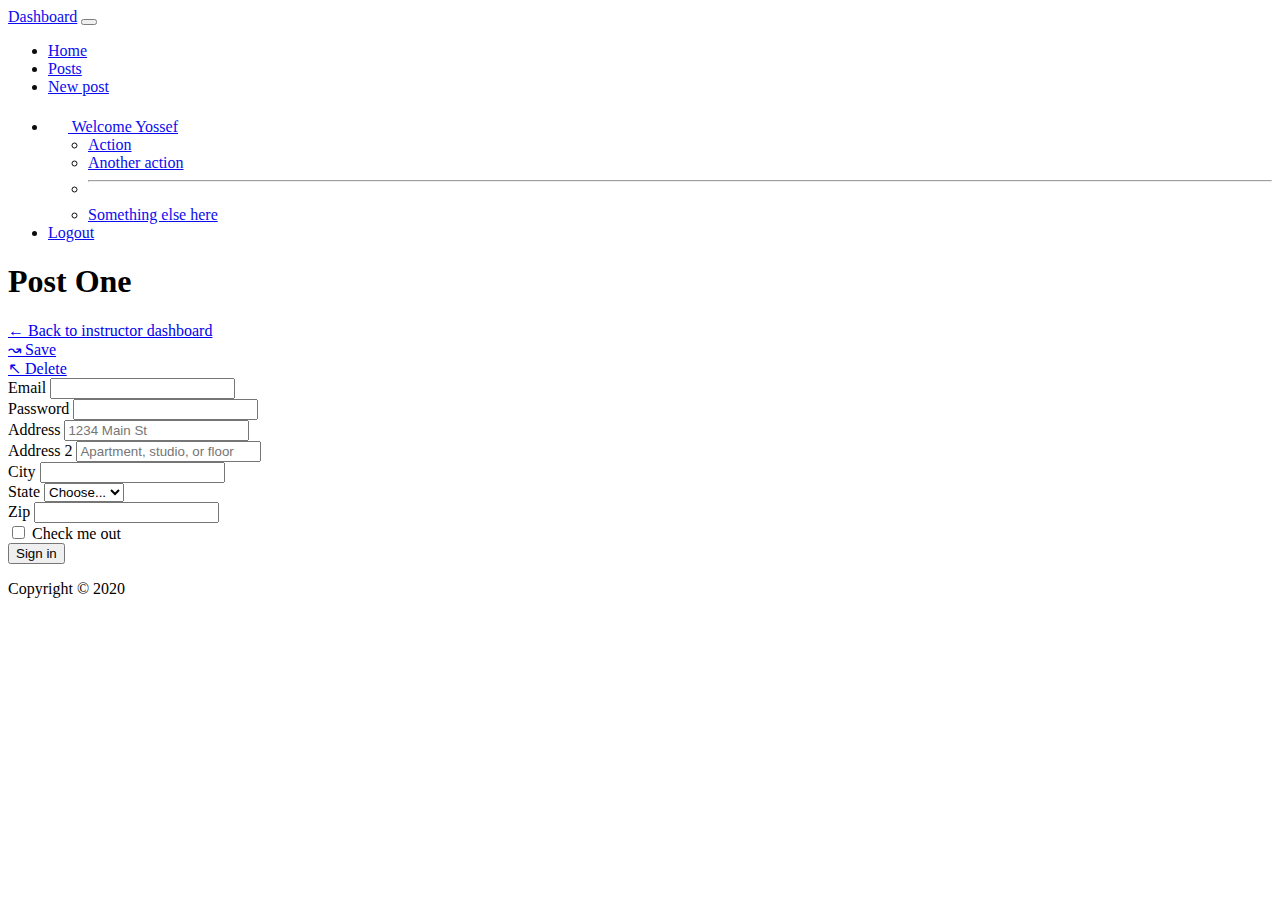
==== new_post.html @ 19c6cb6d "Add files via upload" ====
<!doctype html>
    <html lang="en">
      <head>
        <!-- Required meta tags -->
        <meta charset="utf-8">
        <meta name="viewport" content="width=device-width, initial-scale=1">

        <!-- Bootstrap CSS -->
       <link rel="stylesheet" href="../../css/bootstrap.min.css">
        <title>Dashboard</title>

      </head>
      <body>

    <nav class="navbar navbar-expand-lg  navbar-dark bg-dark px-4 " style="opacity: 0.95;">
        <div class="container px-4" style="opacity: 1;">
          <a class="navbar-brand ms-4 ps-4" href="#">Dashboard</a>
          <button class="navbar-toggler" type="button" data-bs-toggle="collapse" data-bs-target="#navbarSupportedContent" aria-controls="navbarSupportedContent" aria-expanded="false" aria-label="Toggle navigation">
            <span class="navbar-toggler-icon"></span>
          </button>
          <div class="collapse navbar-collapse me-4 pe-4" id="navbarSupportedContent">
            <ul class="navbar-nav me-auto mb-2 mb-lg-0">
              <li class="nav-item">
                <a class="nav-link " aria-current="page" href="index.html">Home</a>
              </li>
              <li class="nav-item">
                <a class="nav-link " href="posts.html">Posts</a>
              </li>
              <li class="nav-item">
                <a class="nav-link active" href="new_post.html">New post</a>
              </li>
            </ul>
            <ul class="navbar-nav ms-auto mb-2 mb-lg-0">
                <li class="nav-item dropdown">
                    <a class="nav-link dropdown-toggle" href="#" id="navbarDropdown" role="button" data-bs-toggle="dropdown" aria-expanded="false">
                        <svg xmlns="http://www.w3.org/2000/svg" width="20" height="20" fill="white" class="bi bi-person-fill" viewBox="0 0 16 16">
                            <path d="M3 14s-1 0-1-1 1-4 6-4 6 3 6 4-1 1-1 1H3zm5-6a3 3 0 1 0 0-6 3 3 0 0 0 0 6z"/>
                          </svg>  Welcome Yossef
                    </a>
                    <ul class="dropdown-menu" aria-labelledby="navbarDropdown">
                    <li><a class="dropdown-item" href="#">Action</a></li>
                    <li><a class="dropdown-item" href="#">Another action</a></li>
                    <li><hr class="dropdown-divider"></li>
                    <li><a class="dropdown-item" href="#">Something else here</a></li>
                    </ul>
                    </li>
                    <li class="nav-item">
                        <a class="nav-link" href="signin.html">Logout</a>
                      </li>

              </ul>
          </div>
        </div>
      </nav>
<section class="top bg-primary py-4 px-5 text-white">
    <div class="container">
        <div class="row">

<div class="col-auto">
    <h1 class="display-5 fw-bold">
        Post One
    </h1>
</div>
        </div>

    </div>
</section>
<section class="add bg-light py-4">
    <div class="container">
        <div class="row">
            <div class="col-md-10">
                <div class="row">
                    <div class="col-md-4">
<a href="#" class="btn btn-light w-100">
    &leftarrow; Back to instructor dashboard
</a>
                    </div>
                    <div class="col-md-4">
                        <a href="#" class="btn btn-success w-100">
                            &rightsquigarrow; Save
                        </a>
                                            </div>
                                            <div class="col-md-4">
                                                <a href="#" class="btn btn-danger w-100">
                                                    &nwarrow; Delete
                                                </a>
                                                                    </div>
                </div>
            </div>
        </div>
    </div>
</section>
<div class="container my-5 border py-5">
    <div class="row justify-content-center">
        <div class="col-md-8">

            <form class="row g-3">
                <div class="col-md-6">
                  <label for="inputEmail4" class="form-label">Email</label>
                  <input type="email" class="form-control" id="inputEmail4">
                </div>
                <div class="col-md-6">
                  <label for="inputPassword4" class="form-label">Password</label>
                  <input type="password" class="form-control" id="inputPassword4">
                </div>
                <div class="col-12">
                  <label for="inputAddress" class="form-label">Address</label>
                  <input type="text" class="form-control" id="inputAddress" placeholder="1234 Main St">
                </div>
                <div class="col-12">
                  <label for="inputAddress2" class="form-label">Address 2</label>
                  <input type="text" class="form-control" id="inputAddress2" placeholder="Apartment, studio, or floor">
                </div>
                <div class="col-md-6">
                  <label for="inputCity" class="form-label">City</label>
                  <input type="text" class="form-control" id="inputCity">
                </div>
                <div class="col-md-4">
                  <label for="inputState" class="form-label">State</label>
                  <select id="inputState" class="form-select">
                    <option selected>Choose...</option>
                    <option>...</option>
                  </select>
                </div>
                <div class="col-md-2">
                  <label for="inputZip" class="form-label">Zip</label>
                  <input type="text" class="form-control" id="inputZip">
                </div>
                <div class="col-12">
                  <div class="form-check">
                    <input class="form-check-input" type="checkbox" id="gridCheck">
                    <label class="form-check-label" for="gridCheck">
                      Check me out
                    </label>
                  </div>
                </div>
                <div class="col-12">
                  <button type="submit" class="btn btn-primary w-100">Sign in</button>
                </div>
              </form>
        </div>
    </div>
</div>
<footer class="bg-dark py-5 ">
    <p class="text-center lead text-muted">
        Copyright &copy; 2020
    </p>
</footer>
    <script src="../../js/bootstrap.bundle.min.js"></script>
    </body>
    </html>
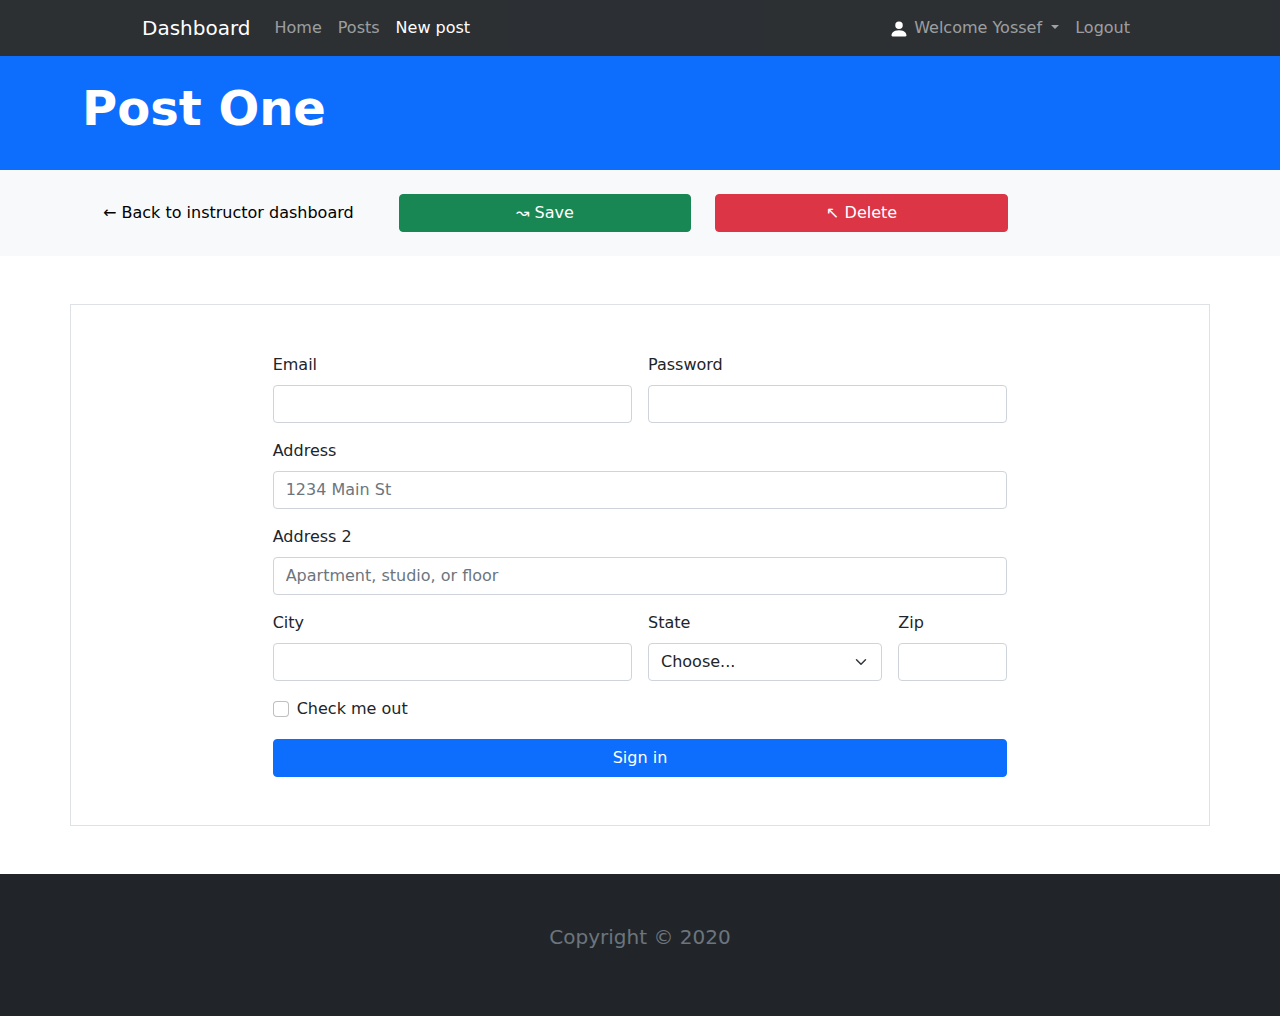
==== commit dd5e1d80: "Update new_post.html" ====
--- a/new_post.html
+++ b/new_post.html
@@ -7,7 +7,7 @@
         <meta name="viewport" content="width=device-width, initial-scale=1">
 
         <!-- Bootstrap CSS -->
-       <link rel="stylesheet" href="../../css/bootstrap.min.css">
+       <link rel="stylesheet" href="bootstrap.min.css">
         <title>Dashboard</title>
 
       </head>
@@ -147,6 +147,6 @@
         Copyright &copy; 2020
     </p>
 </footer>
-    <script src="../../js/bootstrap.bundle.min.js"></script>
+    <script src="bootstrap.bundle.min.js"></script>
     </body>
     </html>
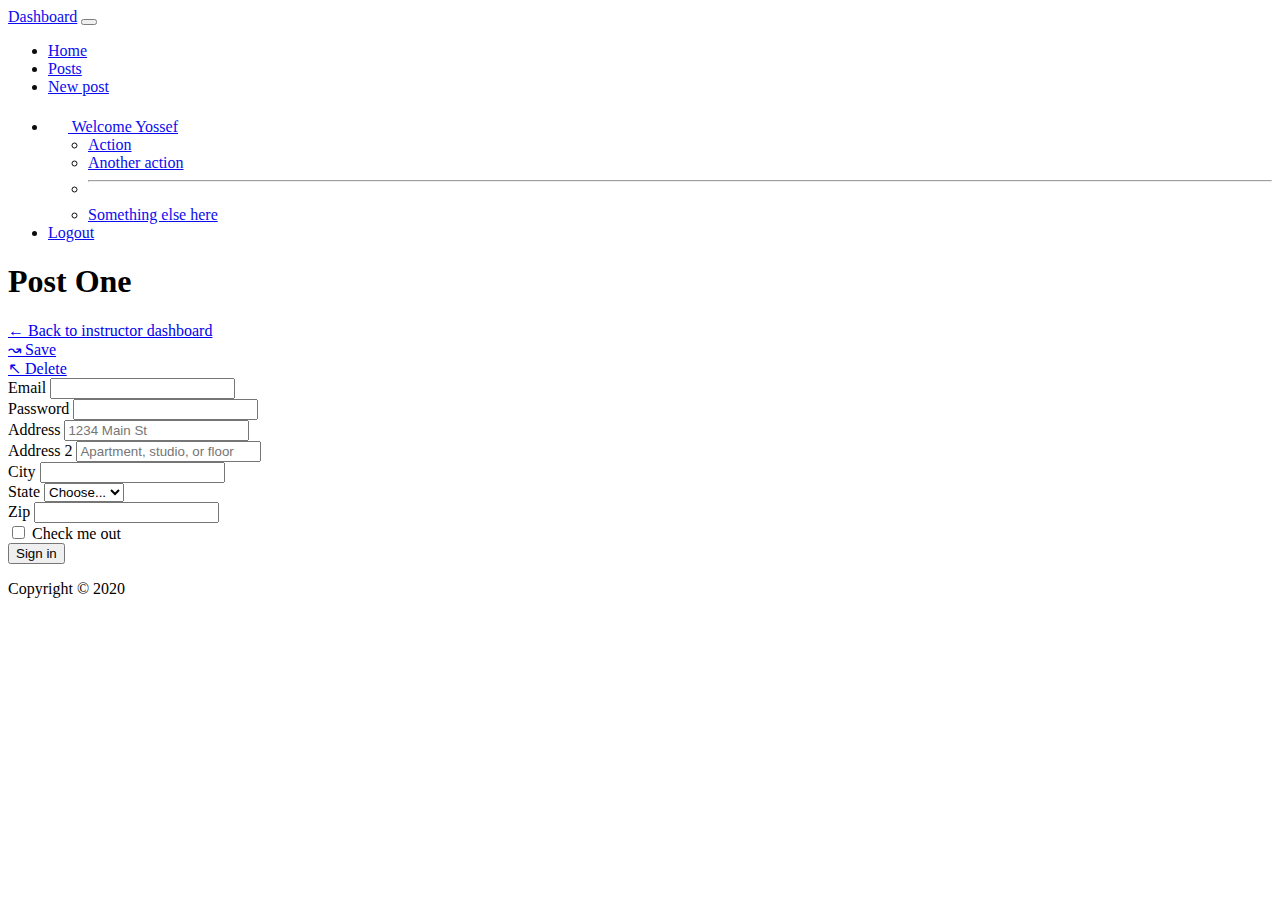
==== commit 25a4de5b: "Update new_post.html" ====
--- a/new_post.html
+++ b/new_post.html
@@ -7,7 +7,7 @@
         <meta name="viewport" content="width=device-width, initial-scale=1">
 
         <!-- Bootstrap CSS -->
-       <link rel="stylesheet" href="bootstrap.min.css">
+        <link href="https://cdn.jsdelivr.net/npm/bootstrap@5.1.3/dist/css/bootstrap.min.css" rel="stylesheet" integrity="sha384-1BmE4kWBq78iYhFldvKuhfTAU6auU8tT94WrHftjDbrCEXSU1oBoqyl2QvZ6jIW3" crossorigin="anonymous">
         <title>Dashboard</title>
 
       </head>
@@ -147,6 +147,6 @@
         Copyright &copy; 2020
     </p>
 </footer>
-    <script src="bootstrap.bundle.min.js"></script>
+<script src="https://cdn.jsdelivr.net/npm/bootstrap@5.1.3/dist/js/bootstrap.bundle.min.js" integrity="sha384-ka7Sk0Gln4gmtz2MlQnikT1wXgYsOg+OMhuP+IlRH9sENBO0LRn5q+8nbTov4+1p" crossorigin="anonymous"></script>
     </body>
     </html>
